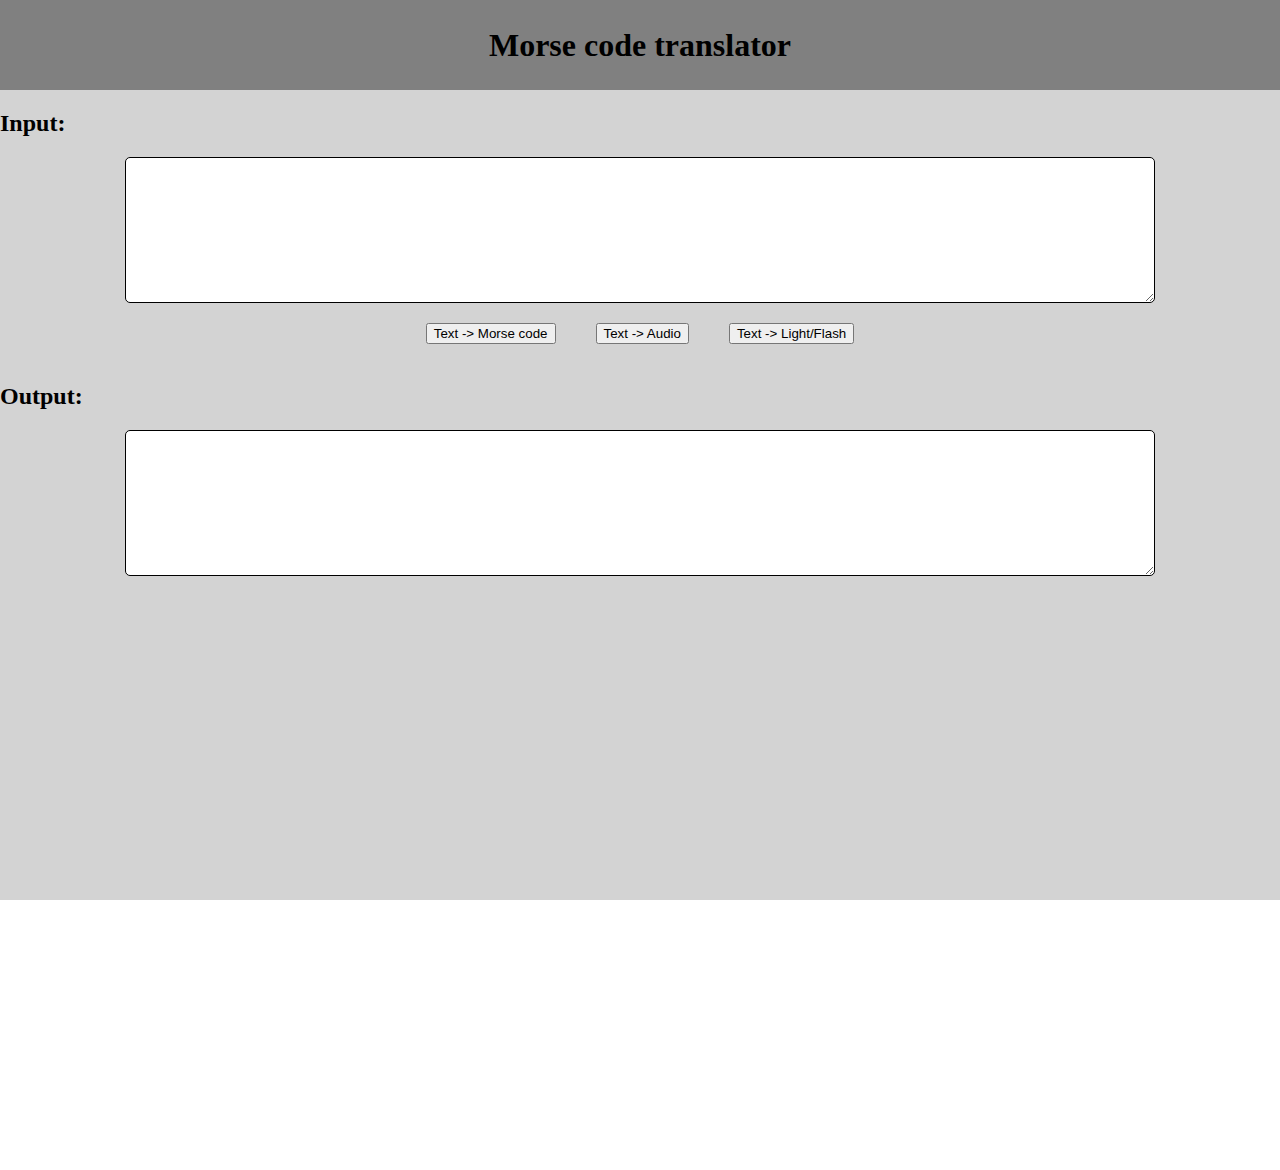
==== view/index.html @ 8a79cf21 "inital commit" ====
<!DOCTYPE html>
<html lang="en">
<head>
    <meta charset="UTF-8">
    <meta name="viewport" content="width=device-width, initial-scale=1.0">
    <title>Morse code translator</title>
    <link rel="stylesheet" href="style.css">
</head>
<body>
    <header>
        <H1>Morse code translator</H1>
    </header>
    <main>
        <div id="input_output_div">
            <h2>Input:</h2>
            <textarea name="input_text" id="input_textarea"></textarea>
            <div id="trasnlation_type_buttons_div">
                <button id="text_morse">Text -> Morse code</button>
                <button id="text_audio">Text -> Audio</button>
                <button id="text_flash">Text -> Light/Flash</button>
            </div>
            <h2>Output:</h2>
            <textarea name="output_text" id="output_textarea"></textarea>
        </div>
    </main>
    <footer>

    </footer>
    <script src="../controler/logic.js"></script>
</body>
</html>
---- view/style.css ----
html,
body{
    margin: 0;
    padding: 0;
}

header{
    height: 10vh;
    width: 100vw;
    background-color: grey;
    display: flex;
    flex-direction: row;
    justify-content: center;
    align-items: center;
}

h1{
    margin: 0;
    padding: 0;
}

main{
    height: 90vh;
    width: 100vw;
    background-color: lightgrey;
}

footer{
    height: 30vh;
    width: 100vw;
    background-color: white;
}

#input_output_div{
    display: flex;
    flex-direction: column;
    height: 60%;
    width: 100vw;
    /* border: solid black 1px; */
}

#input_output_div textarea{
    height: 30%;
    width: 80%;
    margin: 0 auto;
    border: solid black 1px;
    border-radius: 5px;
}

#trasnlation_type_buttons_div{
    display: flex;
    flex-direction: row;
    justify-content: center;
}

#trasnlation_type_buttons_div button{
    margin: 20px;
}
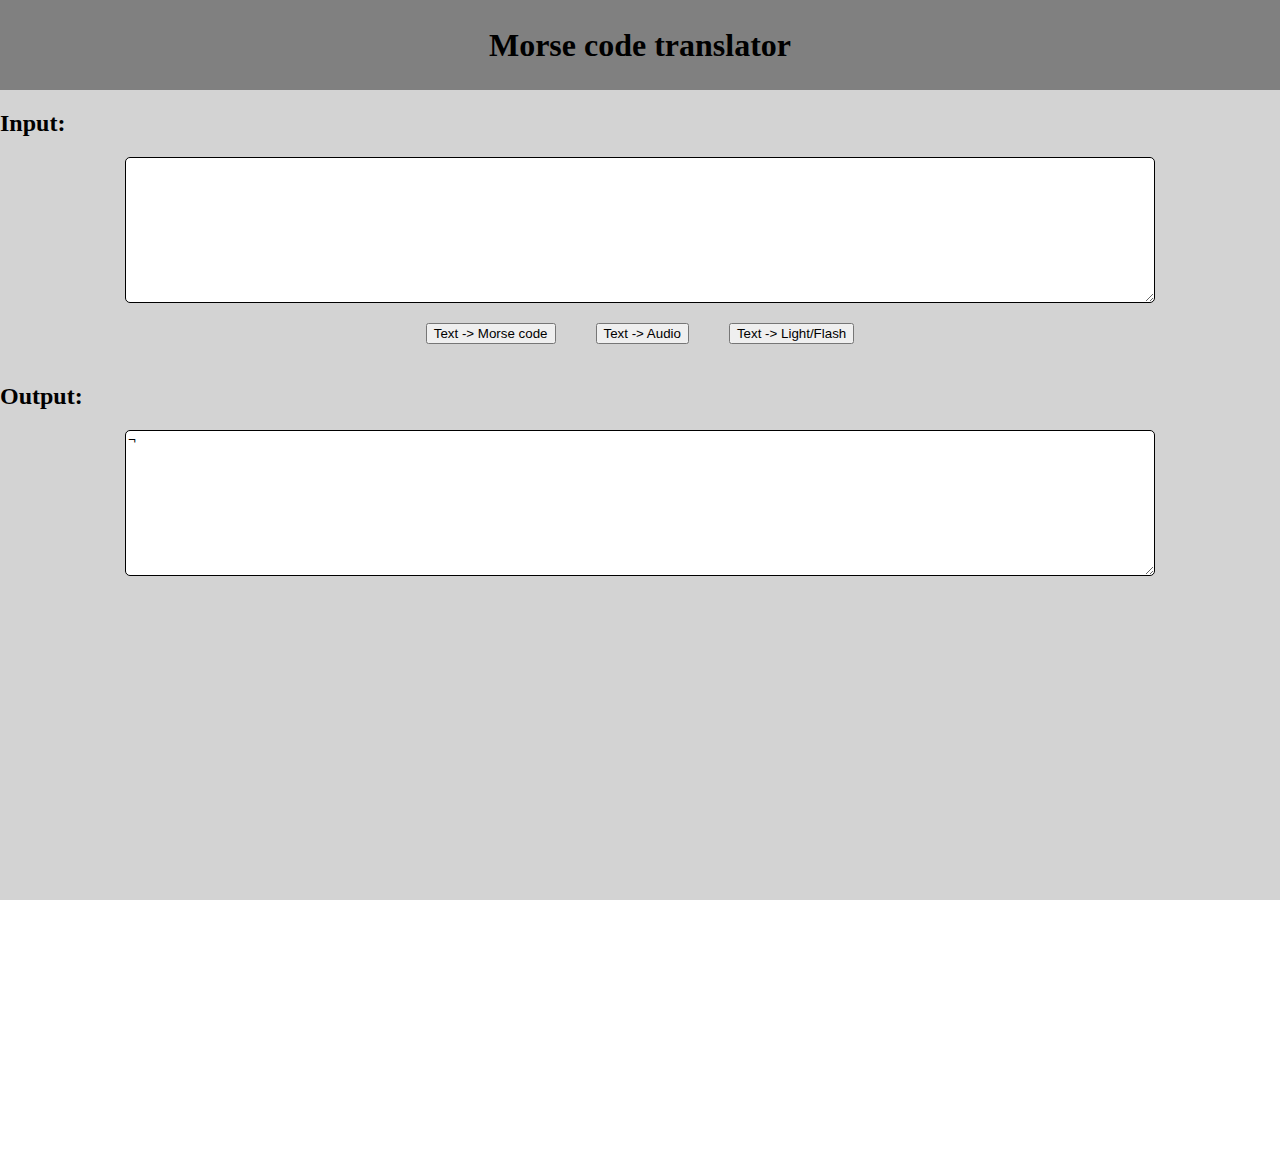
==== commit 05d4a0e5: "updating font using google fonts" ====
--- a/view/index.html
+++ b/view/index.html
@@ -20,7 +20,7 @@
                 <button id="text_flash">Text -> Light/Flash</button>
             </div>
             <h2>Output:</h2>
-            <textarea name="output_text" id="output_textarea"></textarea>
+            <textarea name="output_text" id="output_textarea">¬</textarea>
         </div>
     </main>
     <footer>
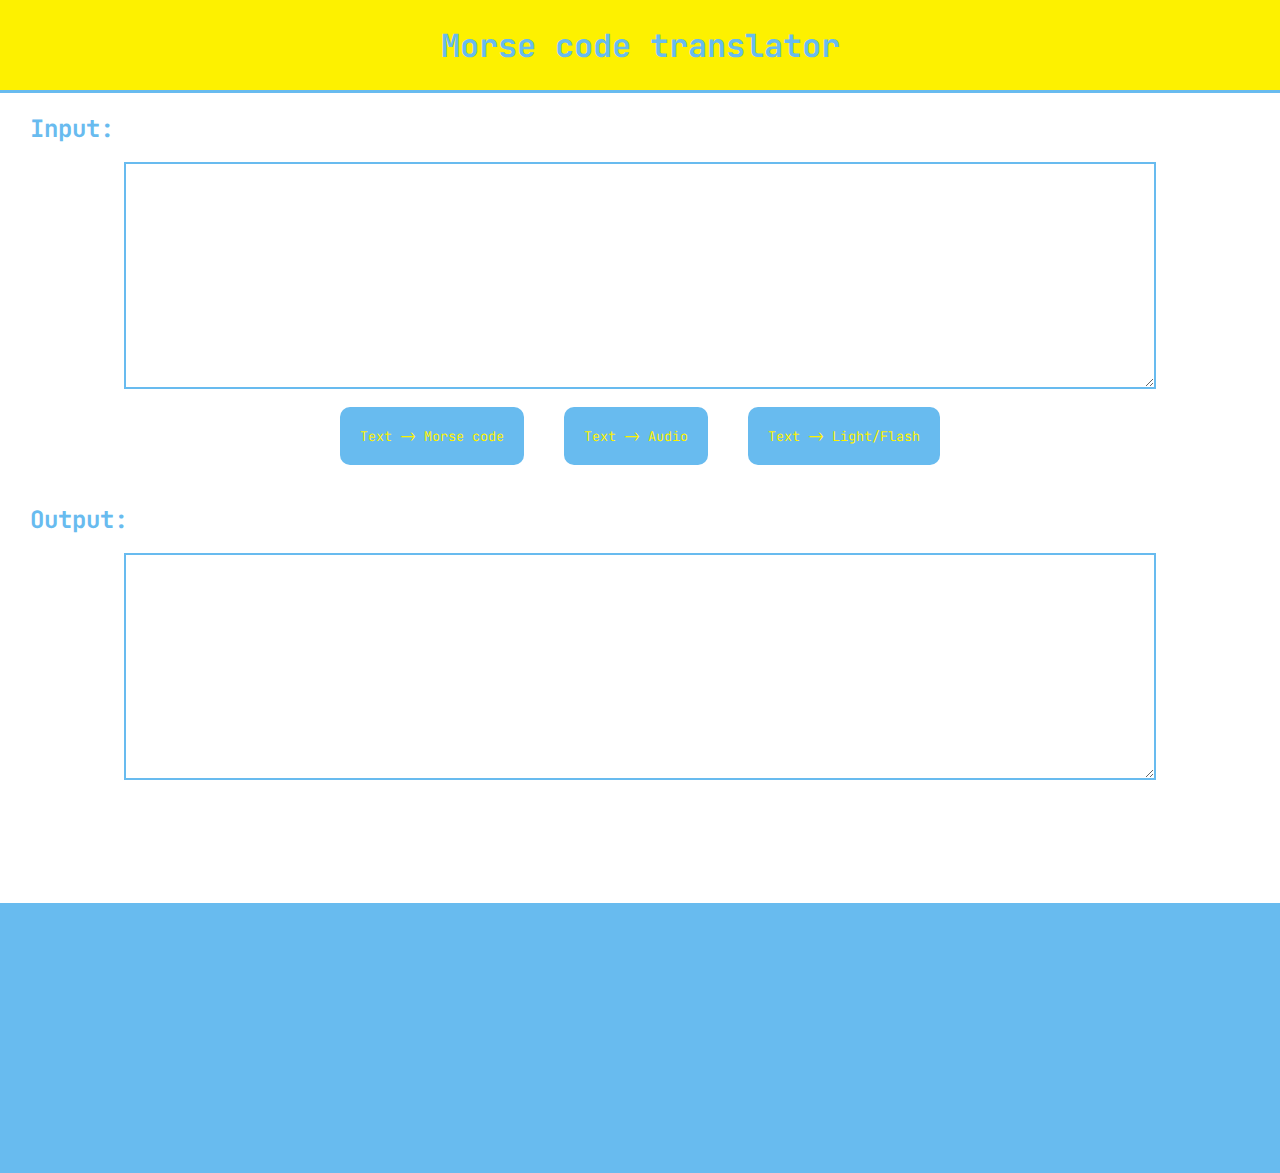
==== commit 7f3df853: "styling UI" ====
--- a/view/index.html
+++ b/view/index.html
@@ -5,6 +5,9 @@
     <meta name="viewport" content="width=device-width, initial-scale=1.0">
     <title>Morse code translator</title>
     <link rel="stylesheet" href="style.css">
+    <style>
+        @import url('https://fonts.googleapis.com/css2?family=JetBrains+Mono:wght@200&display=swap');
+    </style>
 </head>
 <body>
     <header>
@@ -20,7 +23,7 @@
                 <button id="text_flash">Text -> Light/Flash</button>
             </div>
             <h2>Output:</h2>
-            <textarea name="output_text" id="output_textarea">¬</textarea>
+            <textarea name="output_text" id="output_textarea"></textarea>
         </div>
     </main>
     <footer>
--- a/view/style.css
+++ b/view/style.css
@@ -1,3 +1,7 @@
+*{
+    font-family: 'JetBrains Mono', monospace;
+}
+
 html,
 body{
     margin: 0;
@@ -7,34 +11,49 @@
 header{
     height: 10vh;
     width: 100vw;
-    background-color: grey;
+    background-color: #FDF100;
     display: flex;
     flex-direction: row;
     justify-content: center;
     align-items: center;
+    border-bottom: solid #68BBEF 3px;
 }
 
 h1{
     margin: 0;
     padding: 0;
+    color: #68BBEF;
+}
+
+h2{
+    margin-left: 30px;
+    color: #68BBEF;
 }
 
 main{
     height: 90vh;
     width: 100vw;
-    background-color: lightgrey;
+    background-color: white;
+}
+
+button{
+    border: none;
+    border-radius: 10px;
+    padding: 20px;
+    background: #68BBEF;
+    color: #FDF100;
 }
 
 footer{
     height: 30vh;
     width: 100vw;
-    background-color: white;
+    background-color:#68BBEF;
 }
 
 #input_output_div{
     display: flex;
     flex-direction: column;
-    height: 60%;
+    height: 90%;
     width: 100vw;
     /* border: solid black 1px; */
 }
@@ -44,7 +63,12 @@
     width: 80%;
     margin: 0 auto;
     border: solid black 1px;
-    border-radius: 5px;
+    outline: solid #68BBEF 2.5px;
+    border: none; 
+}
+
+#input_output_div textarea:focus {
+    outline: solid #09a1ff 2.5px;
 }
 
 #trasnlation_type_buttons_div{
@@ -55,4 +79,25 @@
 
 #trasnlation_type_buttons_div button{
     margin: 20px;
-}+}
+
+/* Media Queries */
+
+@media only screen and (max-width: 403px) {
+    header h1{
+        font-size: 30px;
+    }
+  }
+
+  @media only screen and (max-width: 375px) {
+    header h1{
+        font-size: 20px;
+    }
+  }
+
+  @media only screen and (max-width: 645px) {
+    button{
+        padding: 10px;
+        font-size: 10px;
+    }
+  }